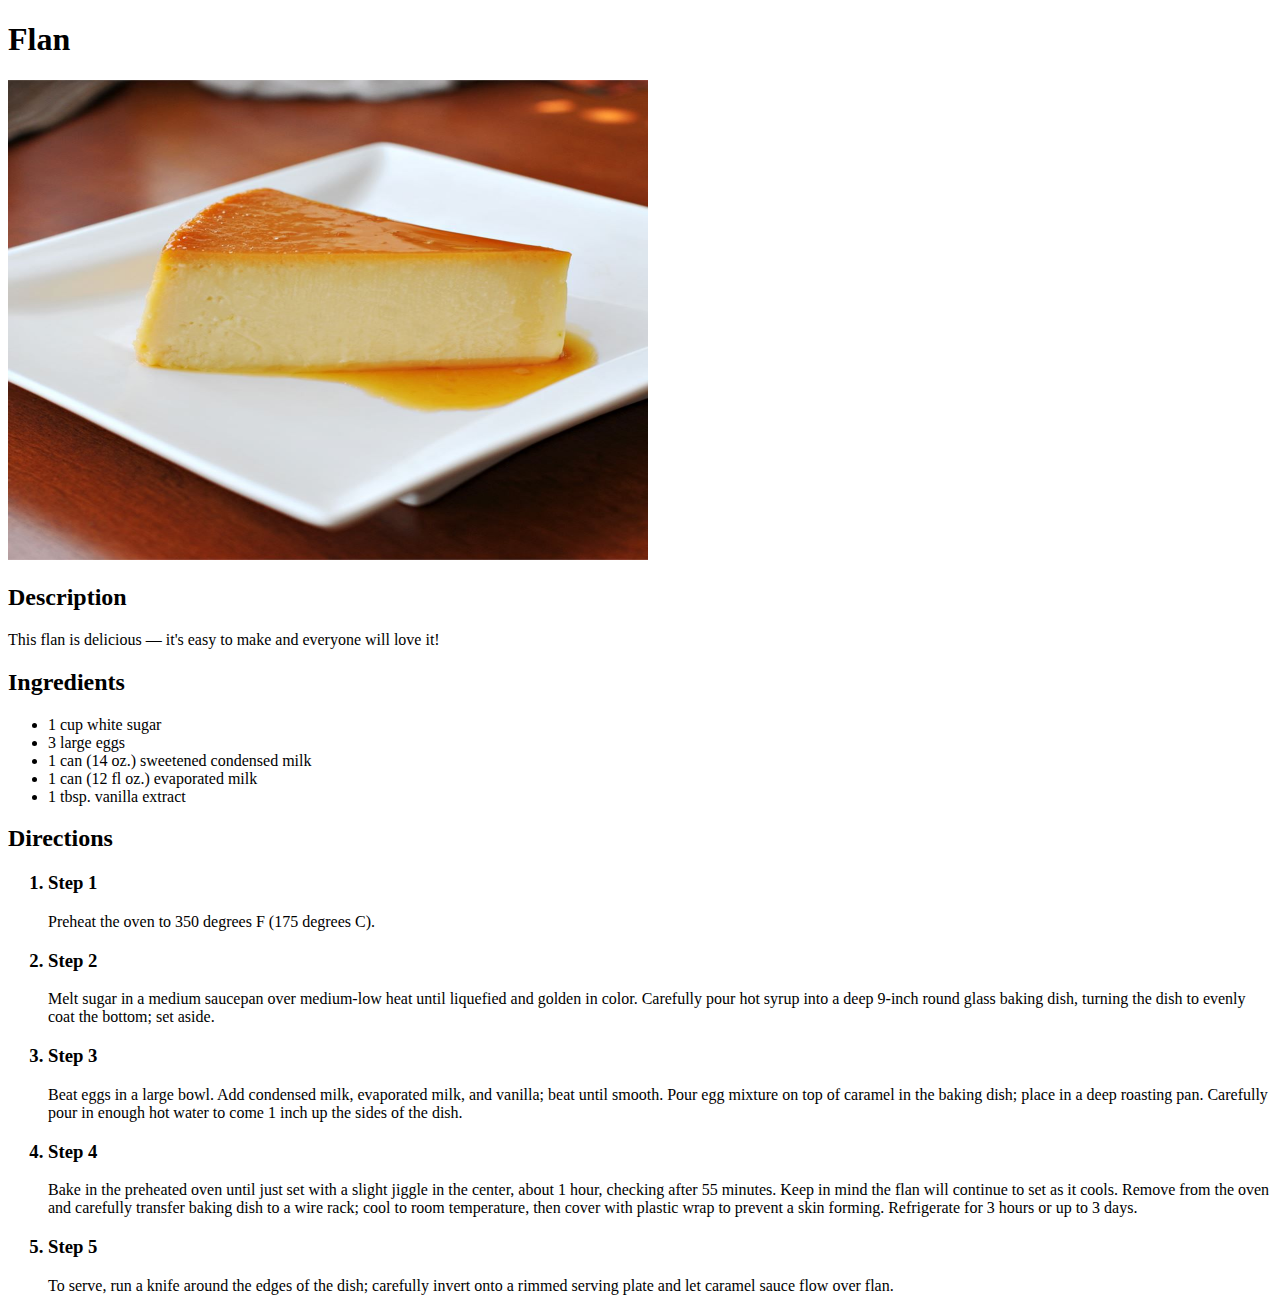
==== recipes/flan.html @ daa49337 "Added index.html, recipes, flan.html, pizza-napolitana.html, roasted-beef-sliders.html and images." ====
<!DOCTYPE html>
<html lang="en">
    <head>
        <meta charset="UTF-8">
        <title>Flan</title>
    </head>
    <body>
        <h1>Flan</h1>
        <img src="../img/flan.jpg" alt="Flan" height="480" width="640">
        <h2>Description</h2>
        <p>This flan is delicious — it's easy to make and everyone will love it!</p>
        <h2>Ingredients</h2>
        <ul>
            <li>1 cup white sugar</li>
            <li>3 large eggs</li>
            <li>1 can (14 oz.) sweetened condensed milk</li>
            <li>1 can (12 fl oz.) evaporated milk</li>
            <li>1 tbsp. vanilla extract</li>
        </ul>
        <h2>Directions</h2>
        <ol>
            <h3><li>Step 1</li></h3>
            <p>Preheat the oven to 350 degrees F (175 degrees C).</p>
            <h3><li>Step 2</li></h3>
            <p>Melt sugar in a medium saucepan over medium-low heat until liquefied and golden in color. Carefully pour hot syrup into a deep 9-inch round glass baking dish, turning the dish to evenly coat the bottom; set aside.</p>
            <h3><li>Step 3</li></h3>
            <p>Beat eggs in a large bowl. Add condensed milk, evaporated milk, and vanilla; beat until smooth. Pour egg mixture on top of caramel in the baking dish; place in a deep roasting pan. Carefully pour in enough hot water to come 1 inch up the sides of the dish.</p>
            <h3><li>Step 4</li></h3>
            <p>Bake in the preheated oven until just set with a slight jiggle in the center, about 1 hour, checking after 55 minutes. Keep in mind the flan will continue to set as it cools. Remove from the oven and carefully transfer baking dish to a wire rack; cool to room temperature, then cover with plastic wrap to prevent a skin forming. Refrigerate for 3 hours or up to 3 days.</p>
            <h3><li>Step 5</li></h3>
            <p>To serve, run a knife around the edges of the dish; carefully invert onto a rimmed serving plate and let caramel sauce flow over flan.</p>
        </ol>
    </body>
</html>
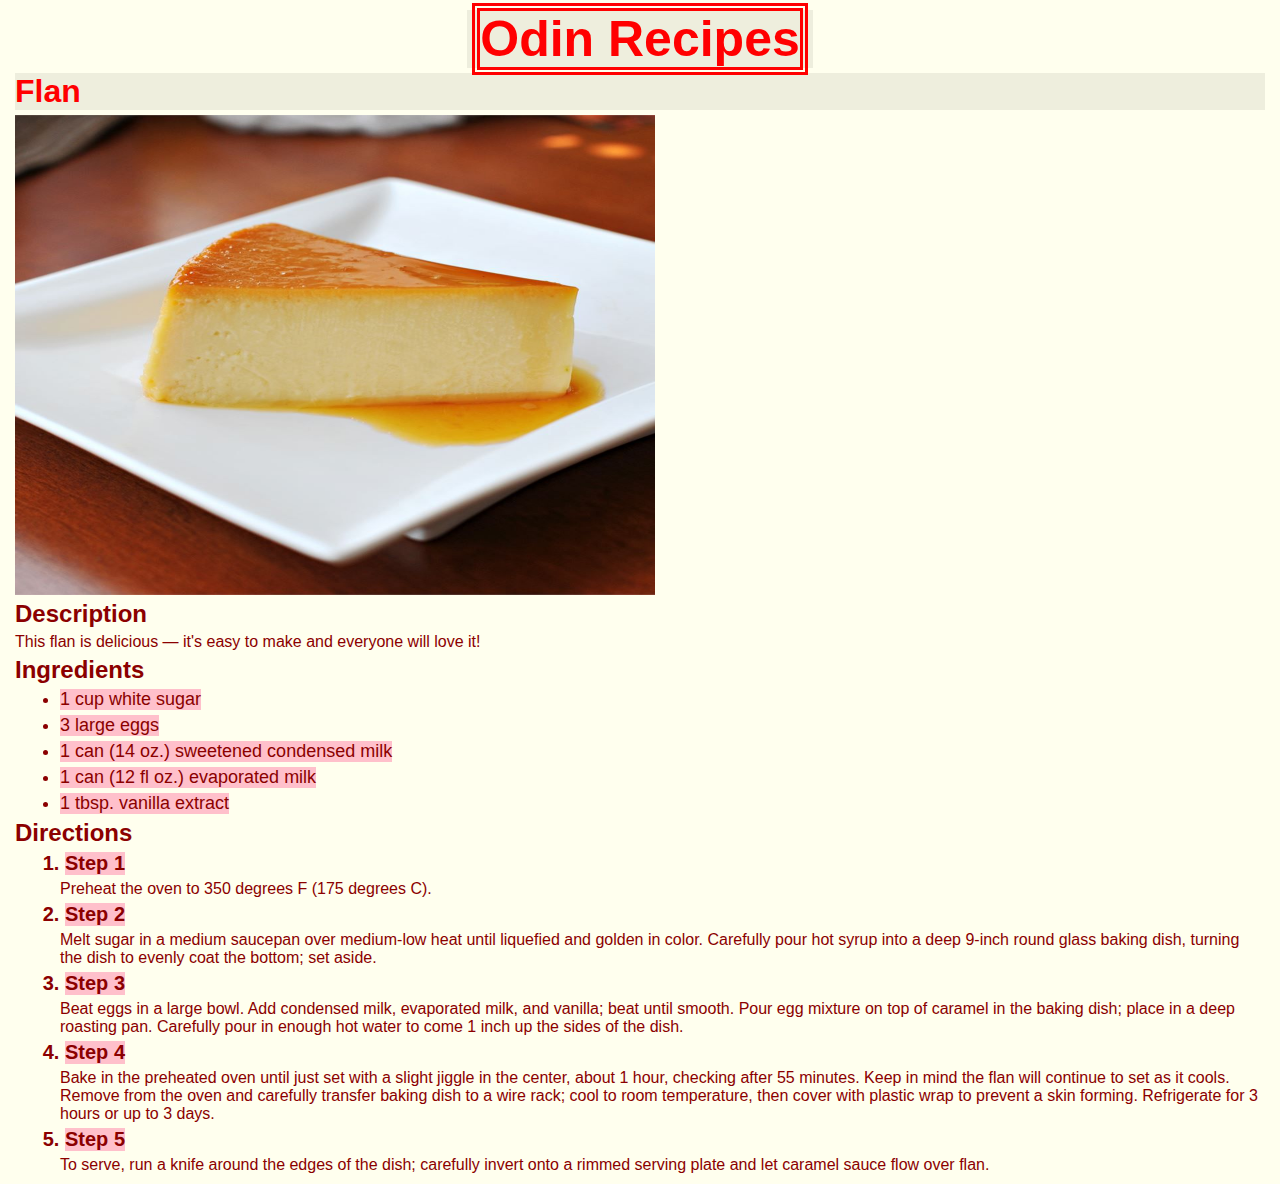
==== commit 55042f23: "Fixed styles.css" ====
--- a/recipes/flan.html
+++ b/recipes/flan.html
@@ -3,8 +3,10 @@
     <head>
         <meta charset="UTF-8">
         <title>Flan</title>
+        <link href="../styles.css" rel="stylesheet">
     </head>
     <body>
+        <h1 class="h1"><a href="../index.html" id="main-title">Odin Recipes</a></h1>
         <h1>Flan</h1>
         <img src="../img/flan.jpg" alt="Flan" height="480" width="640">
         <h2>Description</h2>
--- a/styles.css
+++ b/styles.css
@@ -0,0 +1,40 @@
+* {
+    color: darkred;
+    background-color: #ffffee;
+    font-family: Helvetica, Arial, sans-serif ;
+    box-sizing: content-box;
+    margin: 5px;
+}
+.no-background {
+    background-color: transparent;
+}
+img {
+    display: block;
+}
+h1 {
+    color: red;
+    background-color: #eeeedd;
+}
+.h1 {
+    width: fit-content;
+    margin: auto;
+}
+#main-title {
+    font-size: 50px;
+    font-weight: bold;
+    color: red;
+    text-decoration-line: none;
+    text-align: center;
+    background-color: transparent;
+    border: 8px double red;
+}
+li {
+    background-color: pink;
+    width: fit-content;
+}
+ul li {
+    font-size: 18px;
+}
+ol li {
+    font-size: 20px;
+}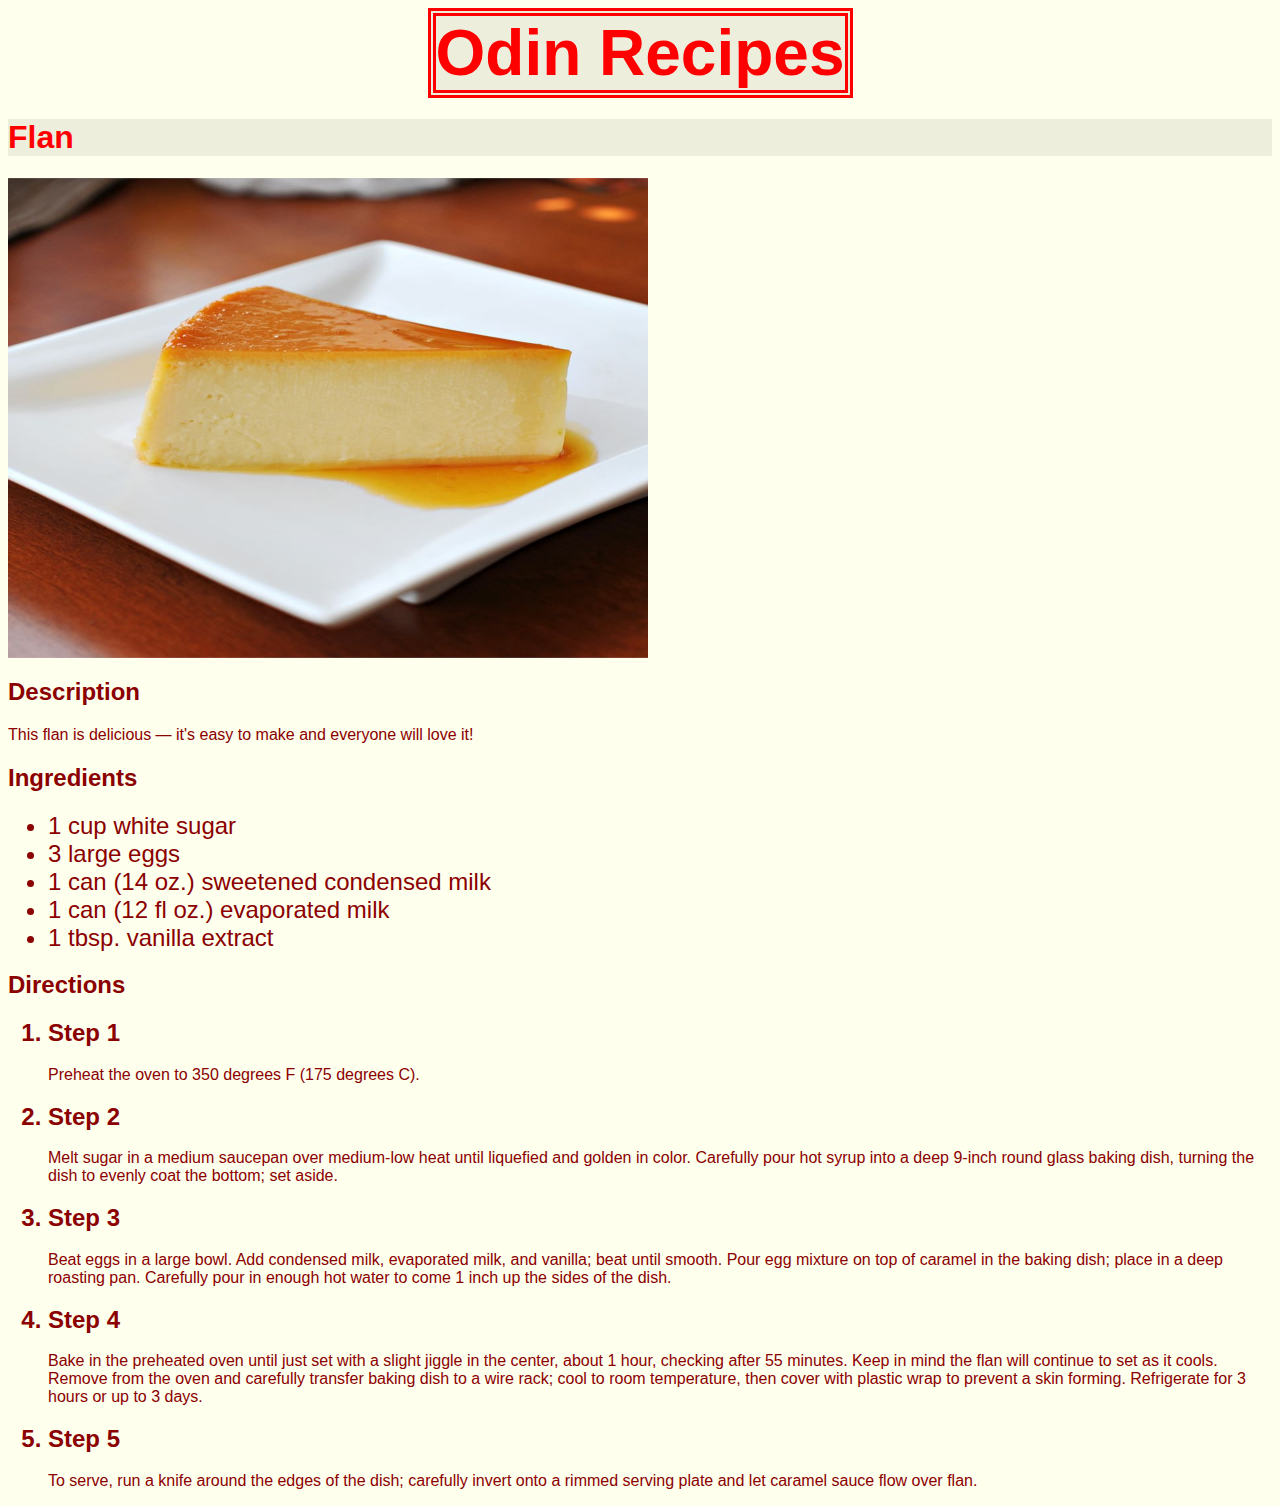
==== commit 2df15b24: "Fix styles.css" ====
--- a/recipes/flan.html
+++ b/recipes/flan.html
@@ -6,7 +6,7 @@
         <link href="../styles.css" rel="stylesheet">
     </head>
     <body>
-        <h1 class="h1"><a href="../index.html" id="main-title">Odin Recipes</a></h1>
+        <div class="title"><a href="../index.html" id="main-title">Odin Recipes</a></div>
         <h1>Flan</h1>
         <img src="../img/flan.jpg" alt="Flan" height="480" width="640">
         <h2>Description</h2>
--- a/styles.css
+++ b/styles.css
@@ -3,7 +3,6 @@
     background-color: #ffffee;
     font-family: Helvetica, Arial, sans-serif ;
     box-sizing: content-box;
-    margin: 5px;
 }
 .no-background {
     background-color: transparent;
@@ -15,26 +14,41 @@
     color: red;
     background-color: #eeeedd;
 }
-.h1 {
-    width: fit-content;
-    margin: auto;
-}
-#main-title {
-    font-size: 50px;
-    font-weight: bold;
-    color: red;
-    text-decoration-line: none;
-    text-align: center;
-    background-color: transparent;
-    border: 8px double red;
-}
 li {
-    background-color: pink;
     width: fit-content;
 }
 ul li {
-    font-size: 18px;
+    font-size: 24px;
 }
 ol li {
-    font-size: 20px;
+    font-size: 24px;
+}
+.title {
+    display: flex;
+}
+#main-title {
+    text-align: center;
+    font-size: 64px;
+    font-weight: bold;
+    text-decoration-line: none;
+    background-color: #eeeedd;
+    color: red;
+    border: 8px double red;
+    margin: auto;
+}
+
+#recipe-list {
+    display: flex;
+    list-style: none;
+}
+.recipe img {
+    height: 250px;
+    width: 500px;
+    margin: 8px;
+}
+.recipe {
+    background-color: pink;
+    text-align: center;
+    padding: 8px;
+    margin: auto;
 }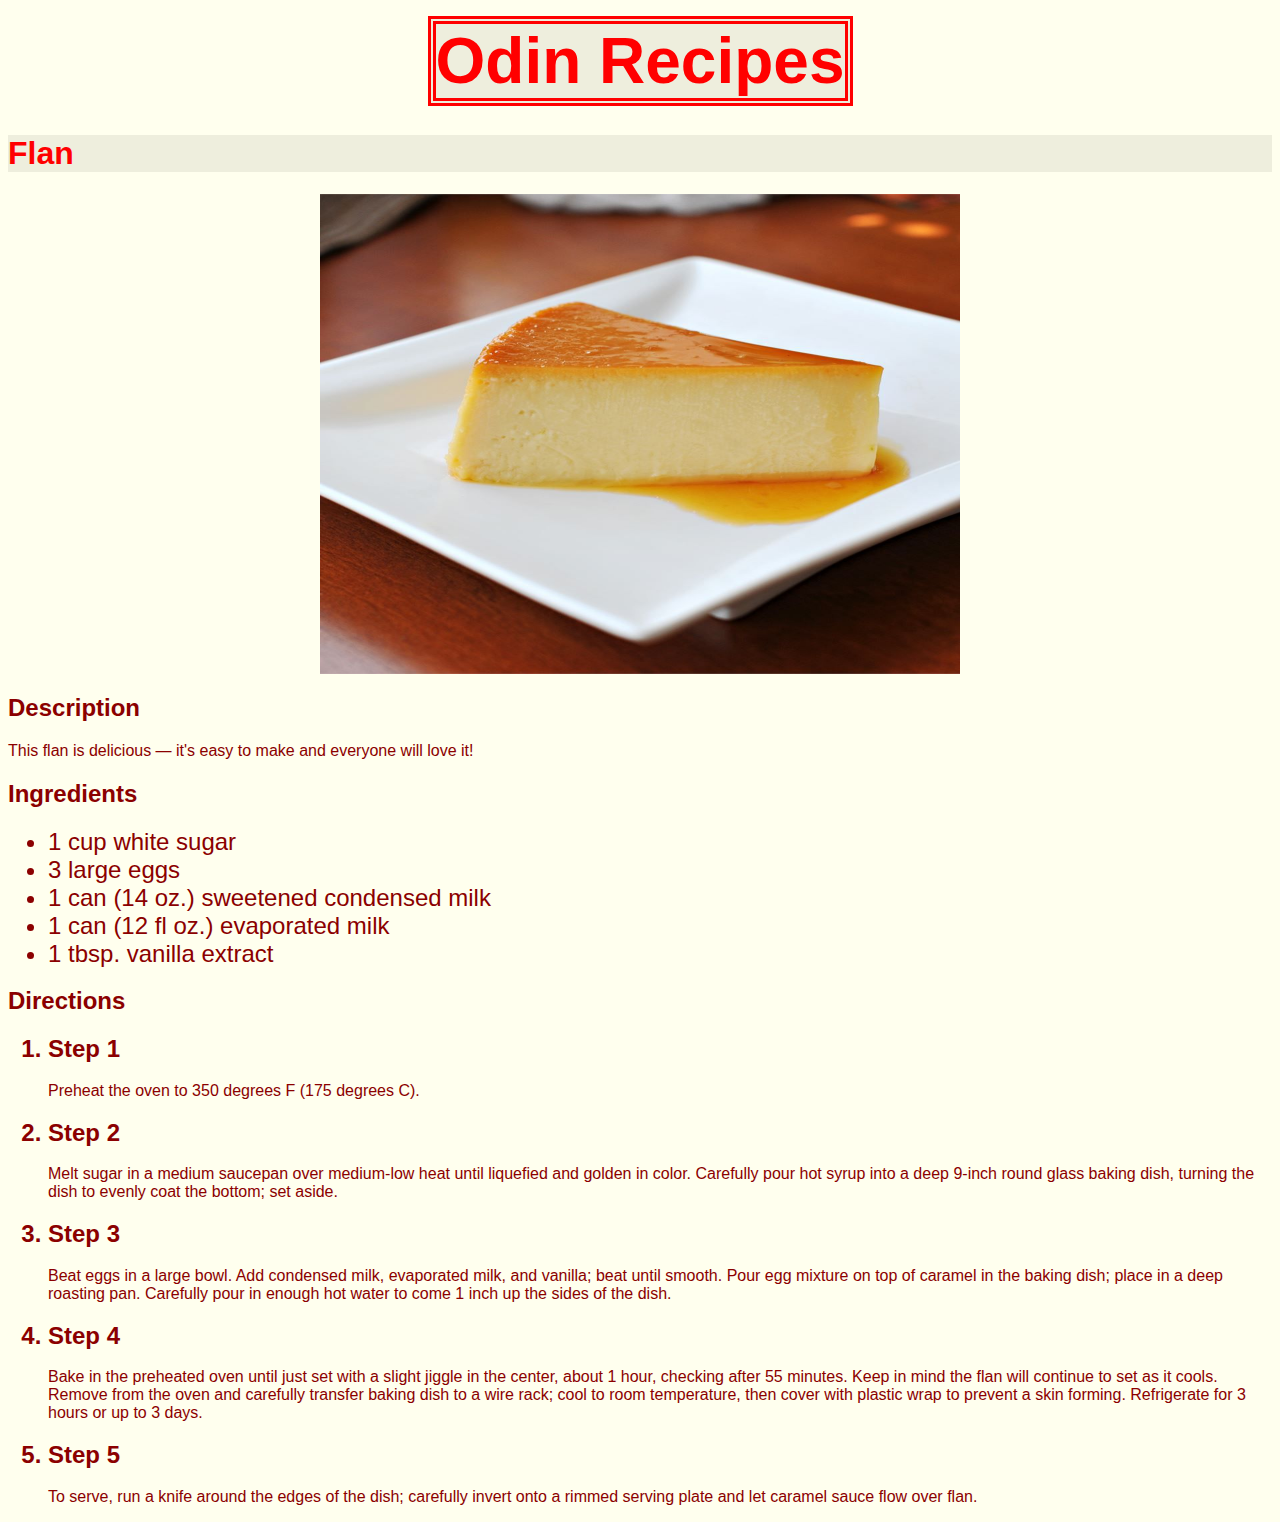
==== commit 3f151527: "Added CSS functionality" ====
--- a/recipes/flan.html
+++ b/recipes/flan.html
@@ -6,7 +6,9 @@
         <link href="../styles.css" rel="stylesheet">
     </head>
     <body>
-        <div class="title"><a href="../index.html" id="main-title">Odin Recipes</a></div>
+        <div class="flex">
+            <a href="../index.html" id="main-title">Odin Recipes</a>
+        </div>
         <h1>Flan</h1>
         <img src="../img/flan.jpg" alt="Flan" height="480" width="640">
         <h2>Description</h2>
--- a/styles.css
+++ b/styles.css
@@ -9,22 +9,21 @@
 }
 img {
     display: block;
+    margin: auto;
 }
 h1 {
     color: red;
     background-color: #eeeedd;
 }
 li {
-    width: fit-content;
-}
-ul li {
     font-size: 24px;
 }
-ol li {
-    font-size: 24px;
+.flex {
+    display: flex;
+    flex-wrap: wrap;
 }
-.title {
-    display: flex;
+.nolist {
+    list-style: none;
 }
 #main-title {
     text-align: center;
@@ -34,21 +33,36 @@
     background-color: #eeeedd;
     color: red;
     border: 8px double red;
-    margin: auto;
+    margin: 8px auto;
 }
-
 #recipe-list {
-    display: flex;
-    list-style: none;
+    justify-content: center;
 }
 .recipe img {
-    height: 250px;
-    width: 500px;
+    height: 300px;
+    width: 400px;
     margin: 8px;
 }
 .recipe {
     background-color: pink;
     text-align: center;
+    font-weight: bold;
     padding: 8px;
-    margin: auto;
+    margin: 8px 8px;
+    flex: 0 1 0%;
+}
+.border {
+    padding: 4px;
+    width: fit-content;
+    border: 2px dotted red;
+}
+#ingredient-list {
+    flex: 1 1 auto;
+    margin: 0 0;
+}
+.ingredient {
+    width: fit-content;
+    background-color: pink;
+    padding: 4px;
+    margin: 4px 5%;
 }